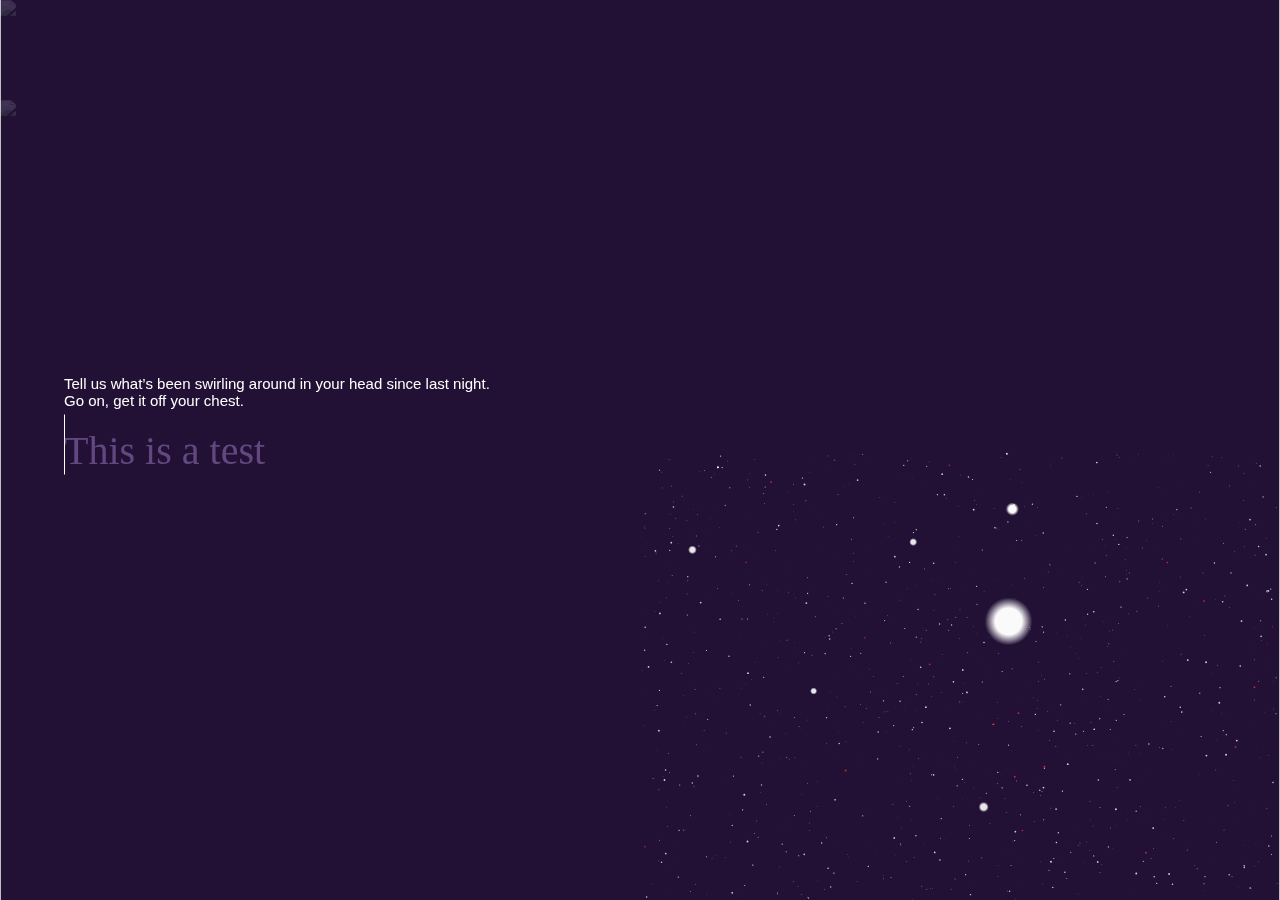
==== index.html @ d690027a "Initial commit" ====
<!DOCTYPE html>
<!--[if lt IE 7]>      <html class="no-js lt-ie9 lt-ie8 lt-ie7"> <![endif]-->
<!--[if IE 7]>         <html class="no-js lt-ie9 lt-ie8"> <![endif]-->
<!--[if IE 8]>         <html class="no-js lt-ie9"> <![endif]-->
<!--[if gt IE 8]>      <html class="no-js"> <!--<![endif]-->
<html>
    <head>
        <meta charset="utf-8">
        <meta http-equiv="X-UA-Compatible" content="IE=edge">
        <title></title>
        <meta name="description" content="">
        <meta name="viewport" content="width=device-width, initial-scale=1">
        <link rel="stylesheet" href="styles.css">
    </head> 
    <body>
        <!--[if lt IE 7]>
            <p class="browsehappy">You are using an <strong>outdated</strong> browser. Please <a href="#">upgrade your browser</a> to improve your experience.</p>
        <![endif]-->
        <div id="container">
            <input type="text" id="feelings-input">
            
            <div id="feelings-container">
                <h5 id="header">Tell us what’s been swirling around in your head since last night.<br>Go on, get it off your chest.</h5>
                <div id="feelings-output">
                    <span id="blinkingCursor"></span>
                    <span id="placeholder"></span>
                </div>
                <!-- <input type="button"> -->
                
            </div>
            <input type="button" class="invisible" id="submit" value="Click & drag to launch it away" onclick="makeDisappear()">
            <div id="black-hole">
                <div id="hole"></div>
                <div class="ring" id="ring1">
                    <svg width="1027" height="1069" viewBox="0 0 1027 1069" fill="none" xmlns="http://www.w3.org/2000/svg">
                        <g opacity="0.5" filter="url(#filter0_f_55_35)">
                        <path d="M965.99 538.472C965.4 755.239 835.222 960.123 613.31 1001.77C492.453 1025.2 365.739 990.265 268.038 917.138C96.9156 793.089 12.4942 560.202 87.4958 358.9C166.506 148.131 393.448 21.5009 614.231 70.5251C676.86 83.9341 736.956 111.228 787.301 150.706C904.679 241.424 966.792 392.499 965.995 538.467L965.99 538.472ZM959.052 538.472C959.518 343.42 807.86 189.873 624.697 145.847C565.076 131.73 502.363 130.635 442.257 142.221C337.589 161.951 241.062 222.769 179.732 310.47C108.124 410.703 78.963 542.851 111.063 662.833C199.701 980.101 584.723 1032.71 817.592 834.811C905.512 760.663 959.855 654.566 959.052 538.472Z" fill="#A2B47B"/>
                        </g>
                        <defs>
                        <filter id="filter0_f_55_35" x="0" y="0" width="1026" height="1069" filterUnits="userSpaceOnUse" color-interpolation-filters="sRGB">
                        <feFlood flood-opacity="0" result="BackgroundImageFix"/>
                        <feBlend mode="normal" in="SourceGraphic" in2="BackgroundImageFix" result="shape"/>
                        <feGaussianBlur stdDeviation="30" result="effect1_foregroundBlur_55_35"/>
                        </filter>
                        </defs>
                    </svg>
                        
                </div>
                <div class="ring" id="ring2">
                    <svg width="1312" height="1396" viewBox="0 0 1312 1396" fill="none" xmlns="http://www.w3.org/2000/svg">
                        <g opacity="0.5" filter="url(#filter0_f_61_37)">
                        <path d="M703.12 101.76C917.85 117.44 1097.21 275.5 1170.48 474.34C1218.03 600.83 1224.51 742.42 1187.82 872.95C1128.97 1084.96 954.64 1254.45 734.6 1288.9C455.31 1332.37 201.89 1154.35 124.42 886.95C78.0398 728.67 98.9098 553.11 176.96 408.63C277.76 217.87 484.44 82.9102 703.12 101.76ZM702.18 113.72C335.52 89.1102 97.8398 473.1 194.95 806.97C248.07 1000.41 414.3 1159.63 618.65 1174.1C822.76 1191.76 1011.8 1060.58 1094.58 877.82C1242.77 563.31 1068.13 146.78 702.17 113.72H702.18Z" fill="#6C767E"/>
                        </g>
                        <defs>
                        <filter id="filter0_f_61_37" x="0" y="0.00439453" width="1311.37" height="1395.43" filterUnits="userSpaceOnUse" color-interpolation-filters="sRGB">
                        <feFlood flood-opacity="0" result="BackgroundImageFix"/>
                        <feBlend mode="normal" in="SourceGraphic" in2="BackgroundImageFix" result="shape"/>
                        <feGaussianBlur stdDeviation="50" result="effect1_foregroundBlur_61_37"/>
                        </filter>
                        </defs>
                        </svg>
                </div>

                <div class="ring" id="ring3">
                    <svg width="1027" height="1069" viewBox="0 0 1027 1069" fill="none" xmlns="http://www.w3.org/2000/svg">
                        <g opacity="0.5" filter="url(#filter0_f_63_38)">
                        <path d="M965.99 538.472C965.4 755.239 835.222 960.124 613.31 1001.77C492.453 1025.2 365.739 990.265 268.038 917.138C96.9156 793.089 12.4942 560.202 87.4958 358.9C166.506 148.131 393.448 21.5009 614.231 70.5251C676.86 83.9341 736.956 111.228 787.301 150.706C904.679 241.424 966.792 392.499 965.995 538.467L965.99 538.472ZM959.052 538.472C959.518 343.42 816.163 152.526 633 108.5C398 64.8312 223.162 180.795 140.5 299C-150.498 706.326 439.598 1156.04 817.592 834.811C905.512 760.663 959.855 654.566 959.052 538.472Z" fill="#7BA6B4"/>
                        </g>
                        <defs>
                        <filter id="filter0_f_63_38" x="0" y="0" width="1026" height="1069" filterUnits="userSpaceOnUse" color-interpolation-filters="sRGB">
                        <feFlood flood-opacity="0" result="BackgroundImageFix"/>
                        <feBlend mode="normal" in="SourceGraphic" in2="BackgroundImageFix" result="shape"/>
                        <feGaussianBlur stdDeviation="30" result="effect1_foregroundBlur_63_38"/>
                        </filter>
                        </defs>
                    </svg>
                </div>
            </div>
            <!-- <div class="clouds"></div> -->
            <img class="clouds" id="clouds1" src="/assets/img/clouds1.png">
            <img class="clouds" id="clouds2" src="/assets/img/clouds2.png">
            <img id="bg" src="/assets/img/space.jpg">
            <!-- <img id="bg" src="https://www.worldatlas.com/upload/5e/f2/0c/7410b51a-cdbe-4a5c-9c04-23a9dba98c10.jpeg"> -->
            
            <canvas id="canvas"></canvas>
        </div>
        
        <script src="letterize.min.js" async defer></script>
        <script src="drag.js" async defer></script>
        <!-- <script src="script.js" async defer></script> -->
        <script src="small-dust.js" async defer></script>
        <!-- <script src="cursor-move-canvas.js" async defer></script> -->
    </body>
</html>
---- styles.css ----
@font-face {
    font-family: Cheltenham;
    src: url(/assets/fonts/NYTCheltenhamLight.otf);
}

@font-face {
    font-family: Franklin Gothic;
    src: url(/assets/fonts/NYTFranklinMedium.otf);
}

:root{
    --cheltenham: 'Cheltenham', Georgia, Times, serif;
    --franklin: 'Franklin Gothic', 'Franklin Gothic Medium', 'Arial Narrow', Helvetica, sans-serif
    
}

#container{
    /* width:100%;
    height: 90vh; */
    width:100vw;
    height:100vh;
    position:fixed;
    top:0px;
    left:0px;
    -moz-osx-font-smoothing: grayscale;
    -webkit-font-smoothing: antialiased;
    font-smoothing: antialiased;
    font-size: 24px;
    scroll-behavior: smooth;
    background: #221135;
    overflow:hidden;
    color: white;
}

h5{
    font-family: var(--franklin);
    font-weight: normal;
    font-size:15px;
    margin: 0px;
    margin-bottom:1em;
    opacity:1;
    transition: 2s;
}

.invisible{
    opacity:0;
}

#feelings-output{
    font-family: var(--cheltenham);
    color:white;
    font-size: 40px;
    /* width: calc(100% - 150px); */
    width:100%;
    /* border:1px solid yellow; */
    /* overflow:hidden; */
    position: absolute;
    top: 50%;
    transform: translateY(-50%);
    user-select: none;;
    cursor: grab;
}

#submit{
    position: fixed;
    bottom: 50px;
    left: 50vw;
    transform:translateX(-50%);
    /* position: absolute; */
    /* bottom: 0px; */
    background:transparent;
    font-size: 15px;
    font-family: var(--franklin);
    color: rgb(191, 178, 232);
    border:0px;
    transition: 2s;
    padding:0px;
    cursor: pointer;
    /* text-decoration: underline; */
    
}


#feelings-output:active{
    cursor:grabbing;
}

#feelings-container{
    /* border:1px solid red; */
    position: absolute;
    top:50%;
    left: 5%;
    width:60%;
    max-width:300px;
    transform:translateY(-50%);
    border-radius: 0px 10000px 10000px 0px;
    height:150px;
    max-width: 550px;
    /* overflow:hidden; */
}

#bg{
    width:100%;
    height:100%;
    position:absolute;
    top:0px;
    left: 0px;
    object-fit: cover;
    z-index:-3;

    width: 100vmax;
    height:100vmax;
    object-fit: cover;
    display:block;
    top:50%;
    left:50%;
    transform:translate(-50%, -50%);
    animation: rotateBg 200s linear infinite;
    /* filter: blur(10px); */
    /* display:none; */
}

canvas{
    position: absolute;
    animation: rotateBg 300s linear infinite;
    z-index: 0;
    left: 50%;
    top: 50%;
    pointer-events: none;
    z-index: -2;
}

.char{
    /* position:relative; */
    /* transition: 200ms ease-in; */
    /* top:0px; */
    /* left:0px; */
    /* display: inline-block; */

    /* animation: rotate 10s linear infinite; */
    /* transform-origin: 50px; */

    
}

#black-hole{
    position:fixed;
    top:50vh;
    left:50vw;
    transform:translate(-50%, -50%);
    width: 0px;
    height:0px;
    z-index:-1;
    transition: 800ms ease-in;
}

#black-hole > * {
    position: absolute;
}

#black-hole #hole{
    width:100%;
    height:100%;
    background:black;
    border-radius:50%;
    box-shadow: 0px 0px 4px #7A767E;
    z-index:1;
}

#black-hole #ring1{
    width: 160%;
    height:160%;
    animation: rotateBlackHole 10s linear infinite;
}

#black-hole #ring2{
    width: 140%;
    height:140%;
    animation: rotateBlackHole 7s linear infinite;
}

#black-hole #ring3{
    width: 170%;
    height:160%;
    animation: rotateBlackHole 7s linear infinite;
}


.ring{
    top:50%;
    left:50%;
    transform:translate(-50%, -50%);
}
.ring svg{
    width:100%;
    height:100%;
}

#black-hole.ready{
    width: 33.33vmin;
    height:33.33vmin;
}

.absolute{
    position:absolute;
    animation: rotate 10s linear infinite;
}

#blinkingCursor{
    height:1.5em;
    width:1px;
    display: inline-block;
    background: white;
    animation: blink 800ms linear infinite;
    transform: translateY(-20%);
    position: absolute;
}

#placeholder{
}

#placeholder::before{
    content:'This is a test';
    color:#a27fcb;
    opacity: 0.5;
    animation:  shufflePlaceholderText 12s linear infinite,
                shufflePlaceholderOpacity 12s linear infinite;
}

#feelings-input{
    position:fixed;
    left:calc(-100vw - 500px);
    top:calc(-100vh - 100px);
}

.clouds{
	/* z-index: 2; */
    /* background:transparent url('/assets/img/clouds.png') repeat top center; */
	animation: move-clouds-back 100s linear infinite;
    width:140%;
    /* height:100%; */
    mix-blend-mode: screen;
    opacity:0.15;
    position:fixed;
    top:0px;
    pointer-events: none;
    z-index:-2;
}

#clouds2{
    animation: move-clouds-back 130s linear infinite reverse;
    top:100px;
}

@keyframes rotate{
    from{
        transform: rotate(0deg);
    }
    to{
        transform: rotate(360deg);
    }
}

@keyframes blink{
    0%{
        opacity:1;
    }
    20%{
        opacity:1;
    }
    30%{
        opacity:0;   
    }
    60%{
        opacity:0
    }
    70%{
        opacity:1 
    }
    /* to{opacity:0} */
}

@keyframes rotateBg{
    0%{
        transform:translate(-50%, -50%) rotate(0deg) scale(1);
    }
    50%{
        transform:translate(-50%, -50%) rotate(180deg) scale(1.6);
    }
    100%{
        transform:translate(-50%, -50%) rotate(360deg) scale(1);
    }
}


@keyframes rotateBlackHole{
    0%{
        transform:translate(-50%, -50%) rotate(0deg) scale(1);
    }
    50%{
        transform:translate(-50%, -50%) rotate(180deg) scale(1.2);
    }
    100%{
        transform:translate(-50%, -50%) rotate(360deg) scale(1);
    }
}


@keyframes shufflePlaceholderOpacity{
    0%{opacity: 0;}
    5%{opacity:1;}
    20%{opacity:1;}
    25%{opacity: 0;}
    30%{ opacity:1;}
    45%{opacity:1;}
    50%{opacity:0;}
    55%{opacity:1;}
    70%{opacity:1;}
    75%{opacity:0;}
    80%{opacity:1;}
    95%{opacity:1;}
    100%{opacity:0;}
}

@keyframes shufflePlaceholderText{
    0%{content: "I’m feeling...";}
    24.9999%{content: "I’m feeling...";}
    25%{content: "Placeholder 2...";}
    49.999%{content: "Placeholder 2...";}
    50%{content: "prompt 3";}
    74.999%{content: "prompt 3";}
    75%{content: "prompt 4";}
    99.999%{content: "prompt 4";}
}



/* @keyframes shufflePlaceholder{
    0%{
        content: "I'm feeling sad...";
        opacity: 0;
    }
    5%{opacity:1;}
    20%{opacity:1;}
    25%{
        content: "I'm feeling defeated...";
        opacity: 0;
    }
    30%{ opacity:1;}
    45%{
        opacity:1;
        content: "I'm feeling defeated...";
    }

    50%{opacity:0;}
    51%{content: "I'm feeling something else..."}
    52%{opacity:0}

    55%{opacity:1;}
    70%{opacity:1;}
    75%{opacity:0;}
    76%{content: "When will it stop..."}
    77%{opacity:0}
    80%{opacity:1;}
    95%{opacity:1;}
    100%{
        opacity:0;
    }
} */



@keyframes move-clouds-back {
	from {
        left:-50vw;
        transform:rotate(0deg)
    }
	to {
        left:50vw;
        transform:rotate(-180deg)
    }
}
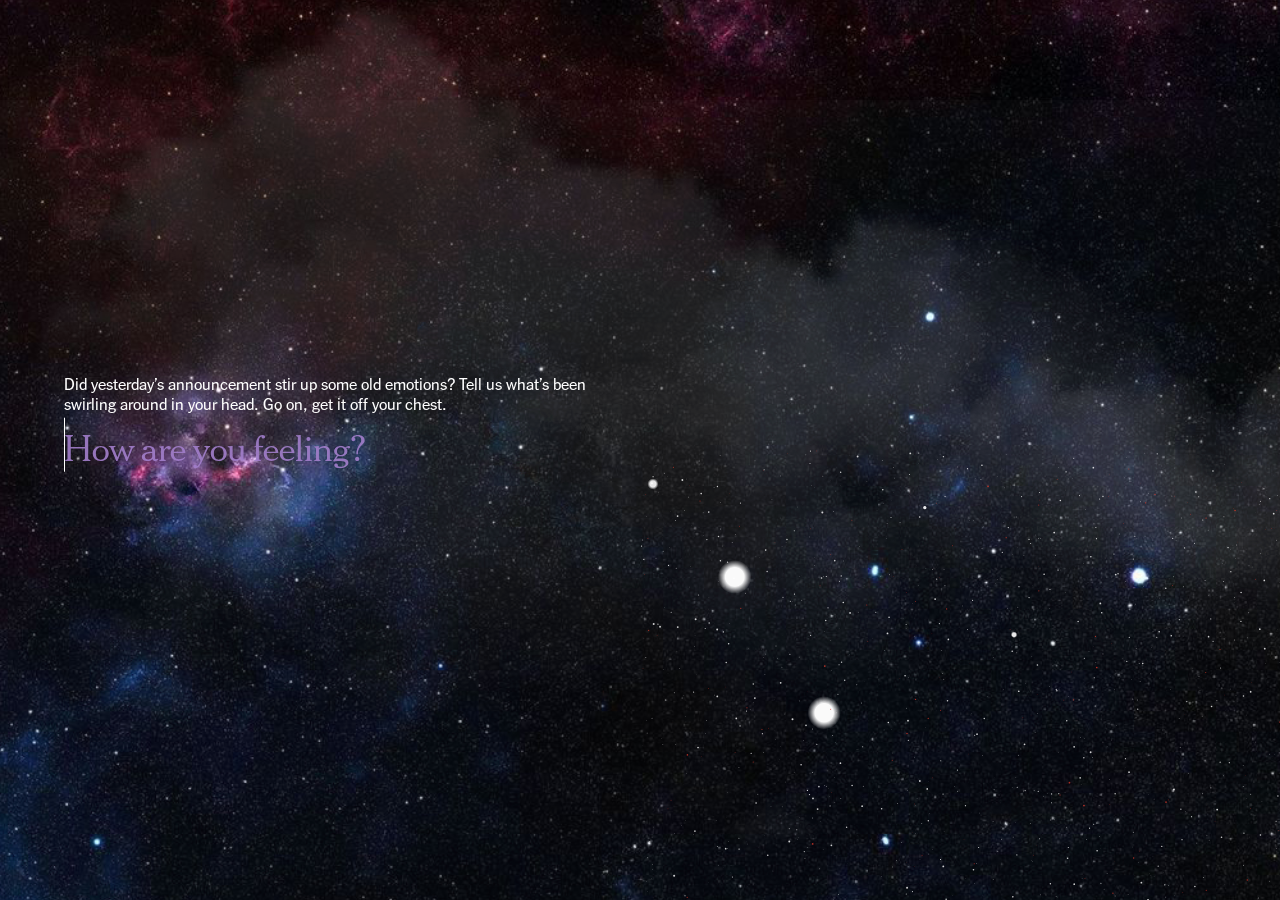
==== commit f399f5fb: "enter to launch" ====
--- a/index.html
+++ b/index.html
@@ -20,7 +20,7 @@
             <input type="text" id="feelings-input">
             
             <div id="feelings-container">
-                <h5 id="header">Tell us what’s been swirling around in your head since last night.<br>Go on, get it off your chest.</h5>
+                <h5 id="header">Did yesterday’s announcement stir up some old emotions? Tell us what’s been swirling around in your head. Go on, get it off your chest.</h5>
                 <div id="feelings-output">
                     <span id="blinkingCursor"></span>
                     <span id="placeholder"></span>
@@ -28,7 +28,7 @@
                 <!-- <input type="button"> -->
                 
             </div>
-            <input type="button" class="invisible" id="submit" value="Click & drag to launch it away" onclick="makeDisappear()">
+            <input type="button" class="invisible" id="submit" value="Click here to launch it away" onclick="triggerLaunch()">
             <div id="black-hole">
                 <div id="hole"></div>
                 <div class="ring" id="ring1">
@@ -86,9 +86,8 @@
         </div>
         
         <script src="letterize.min.js" async defer></script>
-        <script src="drag.js" async defer></script>
-        <!-- <script src="script.js" async defer></script> -->
+        <script src="script.js" async defer></script>
         <script src="small-dust.js" async defer></script>
-        <!-- <script src="cursor-move-canvas.js" async defer></script> -->
+        <script src="cursor-move-canvas.js" async defer></script>
     </body>
 </html>--- a/styles.css
+++ b/styles.css
@@ -35,11 +35,12 @@
 h5{
     font-family: var(--franklin);
     font-weight: normal;
-    font-size:15px;
+    font-size:16px;
     margin: 0px;
     margin-bottom:1em;
     opacity:1;
     transition: 2s;
+    line-height:1.25;
 }
 
 .invisible{
@@ -49,7 +50,7 @@
 #feelings-output{
     font-family: var(--cheltenham);
     color:white;
-    font-size: 40px;
+    font-size: 36px;
     /* width: calc(100% - 150px); */
     width:100%;
     /* border:1px solid yellow; */
@@ -121,26 +122,13 @@
 }
 
 canvas{
-    position: absolute;
+    position: fixed;
     animation: rotateBg 300s linear infinite;
     z-index: 0;
-    left: 50%;
-    top: 50%;
+    left: 50vw !important;
+    top: 50vh !important;
     pointer-events: none;
     z-index: -2;
-}
-
-.char{
-    /* position:relative; */
-    /* transition: 200ms ease-in; */
-    /* top:0px; */
-    /* left:0px; */
-    /* display: inline-block; */
-
-    /* animation: rotate 10s linear infinite; */
-    /* transform-origin: 50px; */
-
-    
 }
 
 #black-hole{
@@ -151,7 +139,7 @@
     width: 0px;
     height:0px;
     z-index:-1;
-    transition: 800ms ease-in;
+    transition: width 900ms ease-in-out, height 900ms ease-in-out;
 }
 
 #black-hole > * {
@@ -220,11 +208,11 @@
 }
 
 #placeholder::before{
-    content:'This is a test';
+    content:'How are you feeling?';
     color:#a27fcb;
-    opacity: 0.5;
-    animation:  shufflePlaceholderText 12s linear infinite,
-                shufflePlaceholderOpacity 12s linear infinite;
+    opacity: 0.9;
+    /* animation:  shufflePlaceholderText 12s linear infinite,
+                shufflePlaceholderOpacity 12s linear infinite; */
 }
 
 #feelings-input{
@@ -240,7 +228,7 @@
     width:140%;
     /* height:100%; */
     mix-blend-mode: screen;
-    opacity:0.15;
+    opacity:0.1;
     position:fixed;
     top:0px;
     pointer-events: none;
@@ -377,6 +365,35 @@
     }
 	to {
         left:50vw;
-        transform:rotate(-180deg)
+        transform:rotate(-20deg)
+    }
+}
+
+
+@media screen and (max-width: 1145px){
+    #feelings-output{
+        font-size: 3.1441vw;
+    }
+}
+
+@media screen and (max-width: 900px){
+    #feelings-container{
+        width: 50%;
+    }
+}
+
+@media screen and (max-width: 740px){
+    h5{
+        position: absolute;
+        top: 0px;
+        left: 0px;
+    }
+    #feelings-container{
+        width: 75%;
+        left: 12.5%;
+        top: 30%;
+    }
+    #feelings-output{
+        font-size: 30px;
     }
 }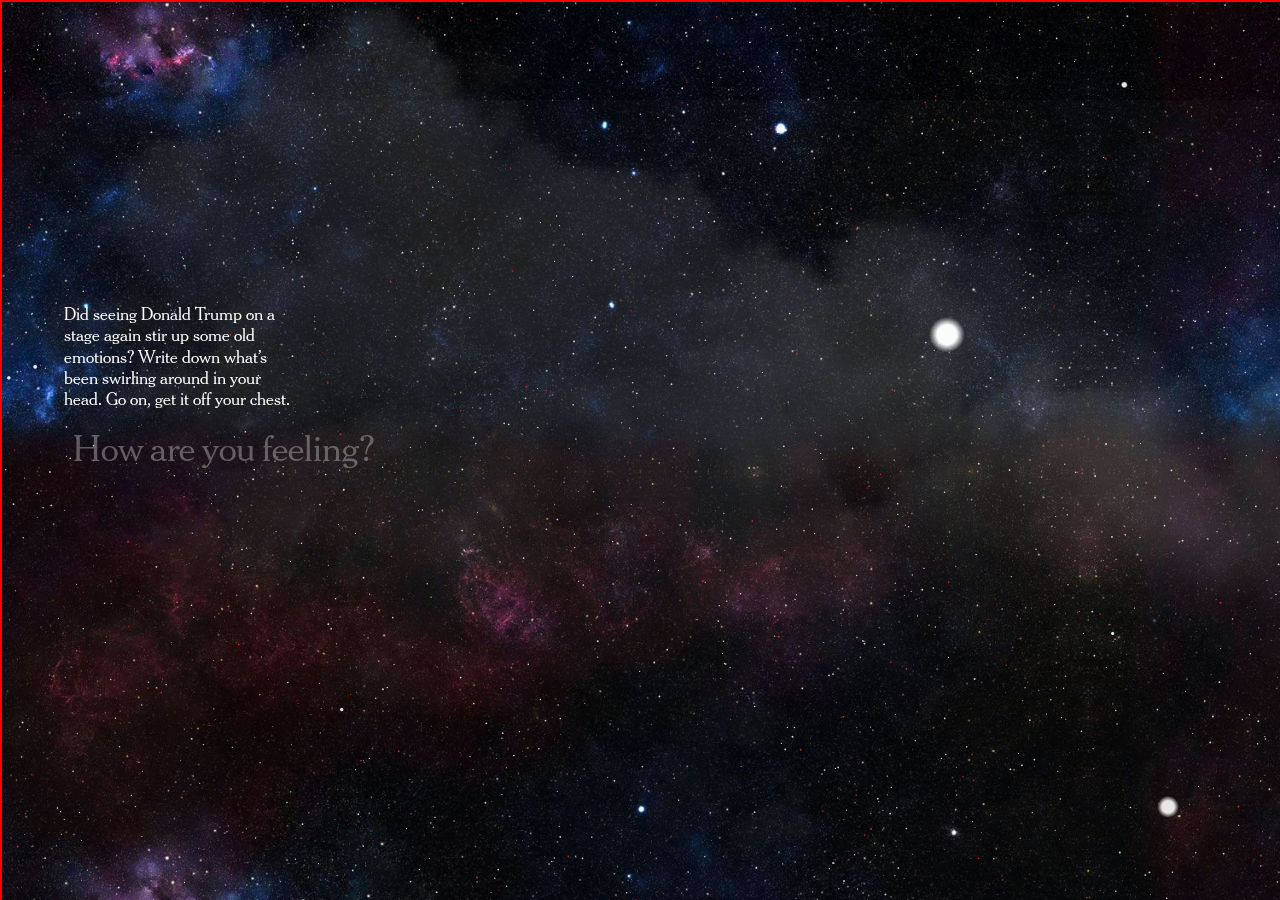
==== commit d39b5f3c: "canvas bugs" ====
--- a/index.html
+++ b/index.html
@@ -17,18 +17,22 @@
             <p class="browsehappy">You are using an <strong>outdated</strong> browser. Please <a href="#">upgrade your browser</a> to improve your experience.</p>
         <![endif]-->
         <div id="container">
-            <input type="text" id="feelings-input">
+            
             
             <div id="feelings-container">
-                <h5 id="header">Did yesterday’s announcement stir up some old emotions? Tell us what’s been swirling around in your head. Go on, get it off your chest.</h5>
-                <div id="feelings-output">
+                <h5 id="header">Did seeing Donald Trump on a stage again stir up some old emotions? Write down what’s been swirling around in your head. Go on, get it off your chest.</h5>
+                <!-- <input type="text" placeholder="How are you feeling?" id="feelings-input"> -->
+                <!-- <div id="feelings-output">
                     <span id="blinkingCursor"></span>
                     <span id="placeholder"></span>
+                </div> -->
+                <!-- <input type="button"> -->
+                <div id="feelings-input">
+                    <div contenteditable="true" id="feelings-output"></div>
+                    <span id="placeholder"></span>
                 </div>
-                <!-- <input type="button"> -->
-                
+                <input type="button" class="invisible" id="submit" value="Send into space" onclick="triggerLaunch()">
             </div>
-            <input type="button" class="invisible" id="submit" value="Click here to launch it away" onclick="triggerLaunch()">
             <div id="black-hole">
                 <div id="hole"></div>
                 <div class="ring" id="ring1">
@@ -79,7 +83,8 @@
             <!-- <div class="clouds"></div> -->
             <img class="clouds" id="clouds1" src="/assets/img/clouds1.png">
             <img class="clouds" id="clouds2" src="/assets/img/clouds2.png">
-            <img id="bg" src="/assets/img/space.jpg">
+            <!-- <img id="bg" src="/assets/img/space.jpg"> -->
+            <div id="bg"></div>
             <!-- <img id="bg" src="https://www.worldatlas.com/upload/5e/f2/0c/7410b51a-cdbe-4a5c-9c04-23a9dba98c10.jpeg"> -->
             
             <canvas id="canvas"></canvas>
--- a/styles.css
+++ b/styles.css
@@ -32,45 +32,34 @@
     color: white;
 }
 
-h5{
-    font-family: var(--franklin);
+h5#header{
+    font-family: var(--cheltenham);
     font-weight: normal;
-    font-size:16px;
+    font-size:17px;
     margin: 0px;
     margin-bottom:1em;
     opacity:1;
-    transition: 2s;
+    transition: opacity 2s;
     line-height:1.25;
-}
-
-.invisible{
+    max-width: 230px;
+    position:absolute;
+    margin-bottom: 1em;
+    transform:translateY(calc(-100% - 1em));
+}
+
+h5#header.invisible,
+#submit.invisible{
     opacity:0;
 }
-
-#feelings-output{
-    font-family: var(--cheltenham);
-    color:white;
-    font-size: 36px;
-    /* width: calc(100% - 150px); */
-    width:100%;
-    /* border:1px solid yellow; */
-    /* overflow:hidden; */
-    position: absolute;
-    top: 50%;
-    transform: translateY(-50%);
-    user-select: none;;
-    cursor: grab;
-}
-
 #submit{
-    position: fixed;
-    bottom: 50px;
-    left: 50vw;
-    transform:translateX(-50%);
+    position: absolute;
+    /* bottom: 50px; */
+    left: 0px;
+    transform:translateY(100%);
     /* position: absolute; */
     /* bottom: 0px; */
     background:transparent;
-    font-size: 15px;
+    font-size: 14px;
     font-family: var(--franklin);
     color: rgb(191, 178, 232);
     border:0px;
@@ -78,13 +67,12 @@
     padding:0px;
     cursor: pointer;
     /* text-decoration: underline; */
-    
-}
-
-
-#feelings-output:active{
-    cursor:grabbing;
-}
+    background: #326891;
+    border-radius: 5px;
+    color: white;
+    padding: 8px 30px;
+}
+
 
 #feelings-container{
     /* border:1px solid red; */
@@ -95,23 +83,26 @@
     max-width:300px;
     transform:translateY(-50%);
     border-radius: 0px 10000px 10000px 0px;
-    height:150px;
+    /* height:150px; */
     max-width: 550px;
     /* overflow:hidden; */
+
+    position:fixed;
 }
 
 #bg{
-    width:100%;
-    height:100%;
+    background-image: url(/assets/img/space.jpg);
+    background-size:100vw;
+    background-repeat:repeat;
     position:absolute;
-    top:0px;
-    left: 0px;
-    object-fit: cover;
+    /* top:0px; */
+    /* left: 0px; */
+    /* object-fit: cover; */
     z-index:-3;
 
-    width: 100vmax;
-    height:100vmax;
-    object-fit: cover;
+    width: 130vmax;
+    height:130vmax;
+    /* object-fit: cover; */
     display:block;
     top:50%;
     left:50%;
@@ -122,13 +113,17 @@
 }
 
 canvas{
-    position: fixed;
-    animation: rotateBg 300s linear infinite;
+    position: absolute;
+    animation: rotateCanvas 300s linear infinite !important;
     z-index: 0;
-    left: 50vw !important;
-    top: 50vh !important;
+    /* left: 50% !important; */
+    /* top: 50% !important; */
     pointer-events: none;
     z-index: -2;
+    border: 2px solid red;
+    top:0px !important;
+    left:0px !important;
+    /* transform:translate(-50%, -50%); */
 }
 
 #black-hole{
@@ -203,28 +198,69 @@
     transform: translateY(-20%);
     position: absolute;
 }
-
 #placeholder{
-}
-
-#placeholder::before{
-    content:'How are you feeling?';
-    color:#a27fcb;
-    opacity: 0.9;
-    /* animation:  shufflePlaceholderText 12s linear infinite,
-                shufflePlaceholderOpacity 12s linear infinite; */
-}
+    position: absolute;
+    top:0px;
+    left:0px;
+}
+
+#placeholder:before{
+    content: ' How are you feeling?';
+    color:#ababab;
+    opacity:0.5;
+    font-family: var(--cheltenham);
+    font-size: 36px;
+    padding-left: 0.25em;
+}
+
+
+
+/* div#feelings-input:focus #placeholder{
+    display:none;
+} */
 
 #feelings-input{
-    position:fixed;
-    left:calc(-100vw - 500px);
-    top:calc(-100vh - 100px);
+    /* position:fixed; */
+    /* left:calc(-100vw - 500px);
+    top:calc(-100vh - 100px); */
+    background: transparent;
+    border:0px;
+    outline: none;
+    border-radius: 0px;
+    color: white;
+    font-family: var(--cheltenham);
+    font-size: 36px;
+    /* border: 1px solid red; */
+    width:100%;
+    position:relative;
+}
+
+#feelings-output{
+    font-family: var(--cheltenham);
+    color:white;
+    font-size: 36px;
+    width:100%;
+    /* position: absolute; */
+    left:0px;
+    /* transform: translateY(-50%); */
+    outline: none;
+    top: 50%;
+}
+
+#feelings-output.hasText + #placeholder{
+    visibility:hidden;
+}
+
+
+#feelings-input::placeholder{
+    color:#ababab;
+    opacity:0.6;
 }
 
 .clouds{
 	/* z-index: 2; */
     /* background:transparent url('/assets/img/clouds.png') repeat top center; */
-	animation: move-clouds-back 100s linear infinite;
+	animation: move-clouds-back 200s linear infinite;
     width:140%;
     /* height:100%; */
     mix-blend-mode: screen;
@@ -236,7 +272,7 @@
 }
 
 #clouds2{
-    animation: move-clouds-back 130s linear infinite reverse;
+    animation: move-clouds-back 260s linear infinite reverse;
     top:100px;
 }
 
@@ -273,10 +309,22 @@
         transform:translate(-50%, -50%) rotate(0deg) scale(1);
     }
     50%{
-        transform:translate(-50%, -50%) rotate(180deg) scale(1.6);
+        transform:translate(-50%, -50%) rotate(180deg) scale(1.8);
     }
     100%{
         transform:translate(-50%, -50%) rotate(360deg) scale(1);
+    }
+}
+
+@keyframes rotateCanvas{
+    0%{
+        transform:rotate(0deg) scale(1.3);
+    }
+    50%{
+        transform:rotate(180deg) scale(1.8);
+    }
+    100%{
+        transform:rotate(360deg) scale(1.3);
     }
 }
 
@@ -359,19 +407,23 @@
 
 
 @keyframes move-clouds-back {
-	from {
+	0% {
         left:-50vw;
         transform:rotate(0deg)
     }
-	to {
+	50% {
         left:50vw;
         transform:rotate(-20deg)
     }
-}
-
-
-@media screen and (max-width: 1145px){
-    #feelings-output{
+    100% {
+        left:-50vw;
+        transform:rotate(0deg)
+    }
+}
+
+
+/* @media screen and (max-width: 1145px){
+    #feelings-input{
         font-size: 3.1441vw;
     }
 }
@@ -380,20 +432,31 @@
     #feelings-container{
         width: 50%;
     }
-}
+} */
 
 @media screen and (max-width: 740px){
-    h5{
-        position: absolute;
-        top: 0px;
-        left: 0px;
+    #placeholder:before{
+        content: "I’m feeling...";
+    }
+    h5#header{
+        position: static;
+        transform: translateY(0px);
     }
     #feelings-container{
         width: 75%;
         left: 12.5%;
-        top: 30%;
+        top: 60px;
     }
     #feelings-output{
         font-size: 30px;
     }
-}+    #feelings-container{
+        transform: translateY(0px);
+    }
+    #black-hole.ready {
+        width: 75vmin;
+        height: 75vmin;
+        max-width: 300px;
+        max-height: 300px;
+    }
+}
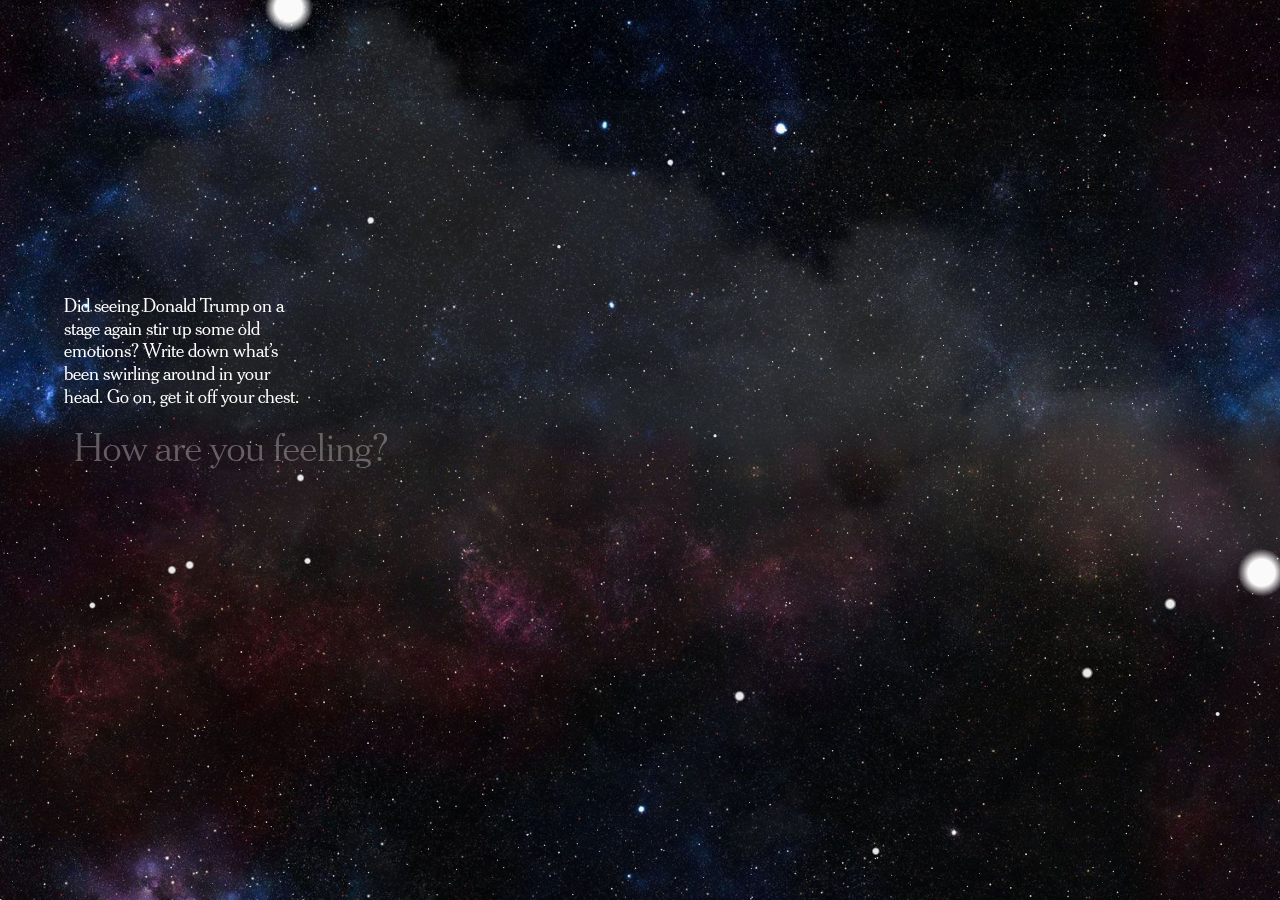
==== commit 0406fca9: "larger type" ====
--- a/index.html
+++ b/index.html
@@ -48,6 +48,7 @@
                         </filter>
                         </defs>
                     </svg>
+                    <!-- <img src="/assets/img/ring1.png"> -->
                         
                 </div>
                 <div class="ring" id="ring2">
@@ -63,6 +64,7 @@
                         </filter>
                         </defs>
                         </svg>
+                        <!-- <img src="/assets/img/ring2.png"> -->
                 </div>
 
                 <div class="ring" id="ring3">
@@ -78,6 +80,7 @@
                         </filter>
                         </defs>
                     </svg>
+                    <!-- <img src="/assets/img/ring1.png"> -->
                 </div>
             </div>
             <!-- <div class="clouds"></div> -->
--- a/styles.css
+++ b/styles.css
@@ -1,6 +1,12 @@
 @font-face {
     font-family: Cheltenham;
     src: url(/assets/fonts/NYTCheltenhamLight.otf);
+}
+
+@font-face {
+    font-family: Cheltenham;
+    src: url(/assets/fonts/NYTCheltenhamExtraLight.otf);
+    font-weight: 300;
 }
 
 @font-face {
@@ -12,6 +18,10 @@
     --cheltenham: 'Cheltenham', Georgia, Times, serif;
     --franklin: 'Franklin Gothic', 'Franklin Gothic Medium', 'Arial Narrow', Helvetica, sans-serif
     
+}
+
+body{
+    background: black;
 }
 
 #container{
@@ -27,9 +37,12 @@
     font-smoothing: antialiased;
     font-size: 24px;
     scroll-behavior: smooth;
-    background: #221135;
+    /* background: #221135; */
+    background: black;
     overflow:hidden;
     color: white;
+    opacity: 1;
+    transition: opacity 800ms;
 }
 
 h5#header{
@@ -45,6 +58,7 @@
     position:absolute;
     margin-bottom: 1em;
     transform:translateY(calc(-100% - 1em));
+    -webkit-transform:translateY(calc(-100% - 1em));
 }
 
 h5#header.invisible,
@@ -56,6 +70,7 @@
     /* bottom: 50px; */
     left: 0px;
     transform:translateY(100%);
+    -webkit-transform: translateY(100%);
     /* position: absolute; */
     /* bottom: 0px; */
     background:transparent;
@@ -82,6 +97,7 @@
     width:60%;
     max-width:300px;
     transform:translateY(-50%);
+    -webkit-transform:translateY(-50%);
     border-radius: 0px 10000px 10000px 0px;
     /* height:150px; */
     max-width: 550px;
@@ -92,38 +108,33 @@
 
 #bg{
     background-image: url(/assets/img/space.jpg);
-    background-size:100vw;
+    background-size:100vmax;
     background-repeat:repeat;
     position:absolute;
-    /* top:0px; */
-    /* left: 0px; */
-    /* object-fit: cover; */
     z-index:-3;
 
     width: 130vmax;
     height:130vmax;
-    /* object-fit: cover; */
     display:block;
     top:50%;
     left:50%;
     transform:translate(-50%, -50%);
+    -webkit-transform: translate(-50%, -50%);
     animation: rotateBg 200s linear infinite;
-    /* filter: blur(10px); */
-    /* display:none; */
+    filter: blur(0px);
+    transition: filter 800ms;
 }
 
 canvas{
     position: absolute;
     animation: rotateCanvas 300s linear infinite !important;
     z-index: 0;
-    /* left: 50% !important; */
-    /* top: 50% !important; */
+    filter: blur(0px);
     pointer-events: none;
     z-index: -2;
-    border: 2px solid red;
     top:0px !important;
     left:0px !important;
-    /* transform:translate(-50%, -50%); */
+    transition: filter 800ms;
 }
 
 #black-hole{
@@ -131,6 +142,7 @@
     top:50vh;
     left:50vw;
     transform:translate(-50%, -50%);
+    -webkit-transform: translate(-50%, -50%);
     width: 0px;
     height:0px;
     z-index:-1;
@@ -173,8 +185,9 @@
     top:50%;
     left:50%;
     transform:translate(-50%, -50%);
-}
-.ring svg{
+    -webkit-transform:translate(-50%, -50%);
+}
+.ring svg, .ring img{
     width:100%;
     height:100%;
 }
@@ -182,6 +195,12 @@
 #black-hole.ready{
     width: 33.33vmin;
     height:33.33vmin;
+}
+
+#black-hole.done{
+    transition: width 500ms ease-in, height 500ms ease-in;
+    transform: translate(-50%, -50%) rotate(1000deg);
+    -webkit-transform: translate(-50%, -50%) rotate(1000deg);
 }
 
 .absolute{
@@ -196,6 +215,7 @@
     background: white;
     animation: blink 800ms linear infinite;
     transform: translateY(-20%);
+    -webkit-transform: translateY(-20%);
     position: absolute;
 }
 #placeholder{
@@ -213,16 +233,7 @@
     padding-left: 0.25em;
 }
 
-
-
-/* div#feelings-input:focus #placeholder{
-    display:none;
-} */
-
 #feelings-input{
-    /* position:fixed; */
-    /* left:calc(-100vw - 500px);
-    top:calc(-100vh - 100px); */
     background: transparent;
     border:0px;
     outline: none;
@@ -230,7 +241,6 @@
     color: white;
     font-family: var(--cheltenham);
     font-size: 36px;
-    /* border: 1px solid red; */
     width:100%;
     position:relative;
 }
@@ -240,9 +250,7 @@
     color:white;
     font-size: 36px;
     width:100%;
-    /* position: absolute; */
     left:0px;
-    /* transform: translateY(-50%); */
     outline: none;
     top: 50%;
 }
@@ -258,11 +266,8 @@
 }
 
 .clouds{
-	/* z-index: 2; */
-    /* background:transparent url('/assets/img/clouds.png') repeat top center; */
 	animation: move-clouds-back 200s linear infinite;
     width:140%;
-    /* height:100%; */
     mix-blend-mode: screen;
     opacity:0.1;
     position:fixed;
@@ -276,6 +281,16 @@
     top:100px;
 }
 
+#container.done .clouds,
+#container.done #bg,
+#container.done canvas{
+    filter: blur(15px);
+}
+
+#container.gone{
+    opacity:0;
+}
+
 @keyframes rotate{
     from{
         transform: rotate(0deg);
@@ -332,12 +347,15 @@
 @keyframes rotateBlackHole{
     0%{
         transform:translate(-50%, -50%) rotate(0deg) scale(1);
+        -webkit-transform:translate(-50%, -50%) rotate(0deg) scale(1);
     }
     50%{
         transform:translate(-50%, -50%) rotate(180deg) scale(1.2);
+        -webkit-transform:translate(-50%, -50%) rotate(180deg) scale(1.2);
     }
     100%{
         transform:translate(-50%, -50%) rotate(360deg) scale(1);
+        -webkit-transform:translate(-50%, -50%) rotate(360deg) scale(1);
     }
 }
 
@@ -434,6 +452,20 @@
     }
 } */
 
+@media screen and (min-width: 1200px){
+    h5#header{
+        font-size: 1.416vw;
+        max-width: 19.167vw;
+    }
+    #feelings-input, #feelings-output, #placeholder:before{
+        font-size: 3vw;
+    }
+    #placeholder:before, #feelings-input, #feelings-output{
+        font-weight: 300;
+    }
+
+}
+
 @media screen and (max-width: 740px){
     #placeholder:before{
         content: "I’m feeling...";
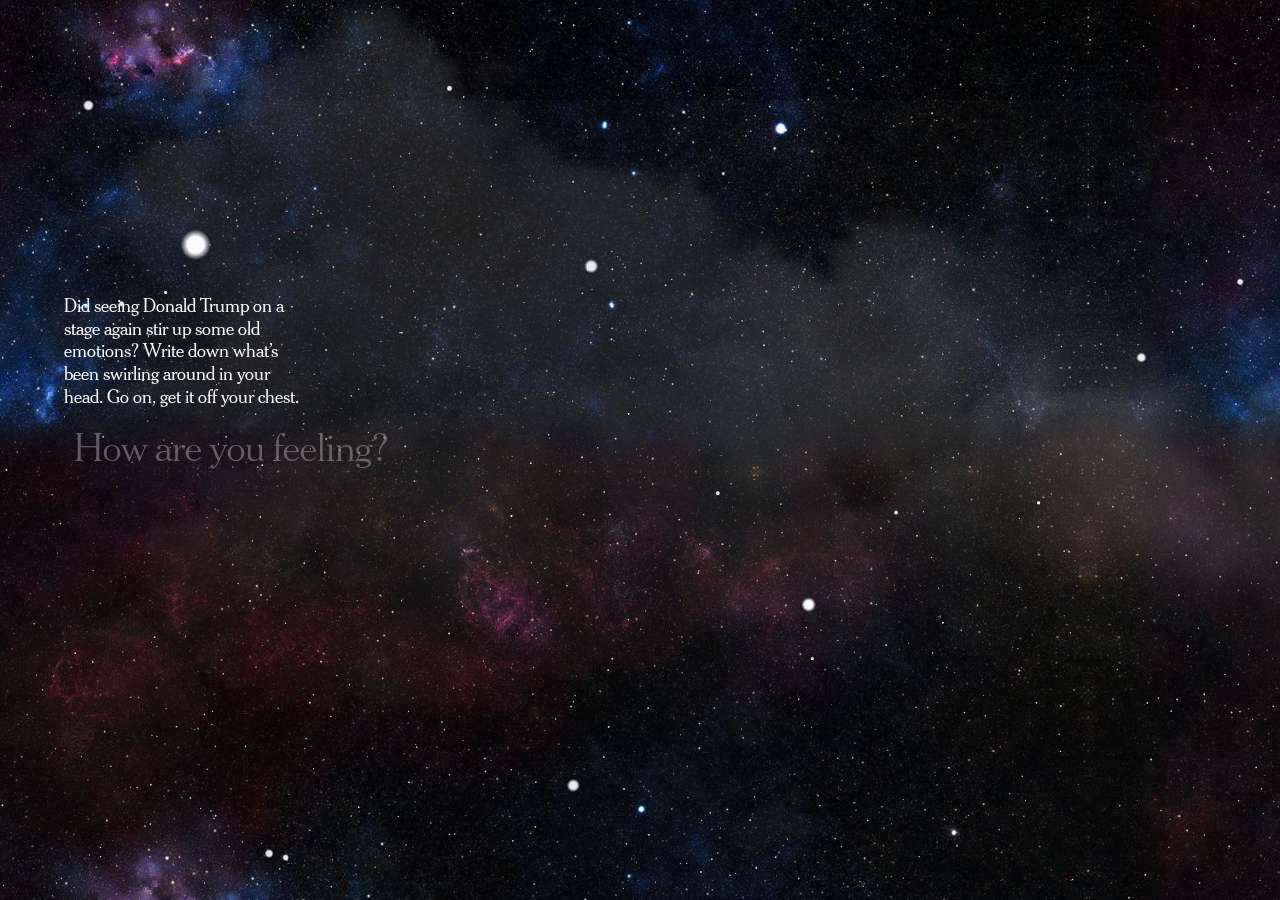
==== commit db9dea9d: "button style fixed" ====
--- a/index.html
+++ b/index.html
@@ -13,20 +13,12 @@
         <link rel="stylesheet" href="styles.css">
     </head> 
     <body>
-        <!--[if lt IE 7]>
-            <p class="browsehappy">You are using an <strong>outdated</strong> browser. Please <a href="#">upgrade your browser</a> to improve your experience.</p>
-        <![endif]-->
+
         <div id="container">
             
             
             <div id="feelings-container">
                 <h5 id="header">Did seeing Donald Trump on a stage again stir up some old emotions? Write down what’s been swirling around in your head. Go on, get it off your chest.</h5>
-                <!-- <input type="text" placeholder="How are you feeling?" id="feelings-input"> -->
-                <!-- <div id="feelings-output">
-                    <span id="blinkingCursor"></span>
-                    <span id="placeholder"></span>
-                </div> -->
-                <!-- <input type="button"> -->
                 <div id="feelings-input">
                     <div contenteditable="true" id="feelings-output"></div>
                     <span id="placeholder"></span>
@@ -36,7 +28,7 @@
             <div id="black-hole">
                 <div id="hole"></div>
                 <div class="ring" id="ring1">
-                    <svg width="1027" height="1069" viewBox="0 0 1027 1069" fill="none" xmlns="http://www.w3.org/2000/svg">
+                    <!-- <svg width="1027" height="1069" viewBox="0 0 1027 1069" fill="none" xmlns="http://www.w3.org/2000/svg">
                         <g opacity="0.5" filter="url(#filter0_f_55_35)">
                         <path d="M965.99 538.472C965.4 755.239 835.222 960.123 613.31 1001.77C492.453 1025.2 365.739 990.265 268.038 917.138C96.9156 793.089 12.4942 560.202 87.4958 358.9C166.506 148.131 393.448 21.5009 614.231 70.5251C676.86 83.9341 736.956 111.228 787.301 150.706C904.679 241.424 966.792 392.499 965.995 538.467L965.99 538.472ZM959.052 538.472C959.518 343.42 807.86 189.873 624.697 145.847C565.076 131.73 502.363 130.635 442.257 142.221C337.589 161.951 241.062 222.769 179.732 310.47C108.124 410.703 78.963 542.851 111.063 662.833C199.701 980.101 584.723 1032.71 817.592 834.811C905.512 760.663 959.855 654.566 959.052 538.472Z" fill="#A2B47B"/>
                         </g>
@@ -47,12 +39,12 @@
                         <feGaussianBlur stdDeviation="30" result="effect1_foregroundBlur_55_35"/>
                         </filter>
                         </defs>
-                    </svg>
-                    <!-- <img src="/assets/img/ring1.png"> -->
+                    </svg> -->
+                    <img src="/assets/img/ring1.png">
                         
                 </div>
                 <div class="ring" id="ring2">
-                    <svg width="1312" height="1396" viewBox="0 0 1312 1396" fill="none" xmlns="http://www.w3.org/2000/svg">
+                    <!-- <svg width="1312" height="1396" viewBox="0 0 1312 1396" fill="none" xmlns="http://www.w3.org/2000/svg">
                         <g opacity="0.5" filter="url(#filter0_f_61_37)">
                         <path d="M703.12 101.76C917.85 117.44 1097.21 275.5 1170.48 474.34C1218.03 600.83 1224.51 742.42 1187.82 872.95C1128.97 1084.96 954.64 1254.45 734.6 1288.9C455.31 1332.37 201.89 1154.35 124.42 886.95C78.0398 728.67 98.9098 553.11 176.96 408.63C277.76 217.87 484.44 82.9102 703.12 101.76ZM702.18 113.72C335.52 89.1102 97.8398 473.1 194.95 806.97C248.07 1000.41 414.3 1159.63 618.65 1174.1C822.76 1191.76 1011.8 1060.58 1094.58 877.82C1242.77 563.31 1068.13 146.78 702.17 113.72H702.18Z" fill="#6C767E"/>
                         </g>
@@ -63,12 +55,12 @@
                         <feGaussianBlur stdDeviation="50" result="effect1_foregroundBlur_61_37"/>
                         </filter>
                         </defs>
-                        </svg>
-                        <!-- <img src="/assets/img/ring2.png"> -->
+                        </svg> -->
+                        <img src="/assets/img/ring2.png">
                 </div>
 
                 <div class="ring" id="ring3">
-                    <svg width="1027" height="1069" viewBox="0 0 1027 1069" fill="none" xmlns="http://www.w3.org/2000/svg">
+                    <!-- <svg width="1027" height="1069" viewBox="0 0 1027 1069" fill="none" xmlns="http://www.w3.org/2000/svg">
                         <g opacity="0.5" filter="url(#filter0_f_63_38)">
                         <path d="M965.99 538.472C965.4 755.239 835.222 960.124 613.31 1001.77C492.453 1025.2 365.739 990.265 268.038 917.138C96.9156 793.089 12.4942 560.202 87.4958 358.9C166.506 148.131 393.448 21.5009 614.231 70.5251C676.86 83.9341 736.956 111.228 787.301 150.706C904.679 241.424 966.792 392.499 965.995 538.467L965.99 538.472ZM959.052 538.472C959.518 343.42 816.163 152.526 633 108.5C398 64.8312 223.162 180.795 140.5 299C-150.498 706.326 439.598 1156.04 817.592 834.811C905.512 760.663 959.855 654.566 959.052 538.472Z" fill="#7BA6B4"/>
                         </g>
@@ -79,8 +71,8 @@
                         <feGaussianBlur stdDeviation="30" result="effect1_foregroundBlur_63_38"/>
                         </filter>
                         </defs>
-                    </svg>
-                    <!-- <img src="/assets/img/ring1.png"> -->
+                    </svg> -->
+                    <img src="/assets/img/ring1.png">
                 </div>
             </div>
             <!-- <div class="clouds"></div> -->
@@ -96,6 +88,6 @@
         <script src="letterize.min.js" async defer></script>
         <script src="script.js" async defer></script>
         <script src="small-dust.js" async defer></script>
-        <script src="cursor-move-canvas.js" async defer></script>
+        <!-- <script src="cursor-move-canvas.js" async defer></script> -->
     </body>
 </html>--- a/styles.css
+++ b/styles.css
@@ -25,8 +25,6 @@
 }
 
 #container{
-    /* width:100%;
-    height: 90vh; */
     width:100vw;
     height:100vh;
     position:fixed;
@@ -37,7 +35,6 @@
     font-smoothing: antialiased;
     font-size: 24px;
     scroll-behavior: smooth;
-    /* background: #221135; */
     background: black;
     overflow:hidden;
     color: white;
@@ -65,14 +62,12 @@
 #submit.invisible{
     opacity:0;
 }
+
 #submit{
     position: absolute;
-    /* bottom: 50px; */
     left: 0px;
     transform:translateY(100%);
     -webkit-transform: translateY(100%);
-    /* position: absolute; */
-    /* bottom: 0px; */
     background:transparent;
     font-size: 14px;
     font-family: var(--franklin);
@@ -81,16 +76,15 @@
     transition: 2s;
     padding:0px;
     cursor: pointer;
-    /* text-decoration: underline; */
     background: #326891;
     border-radius: 5px;
     color: white;
     padding: 8px 30px;
-}
-
+    outline: none;
+    -webkit-appearance: none;
+}
 
 #feelings-container{
-    /* border:1px solid red; */
     position: absolute;
     top:50%;
     left: 5%;
@@ -99,10 +93,7 @@
     transform:translateY(-50%);
     -webkit-transform:translateY(-50%);
     border-radius: 0px 10000px 10000px 0px;
-    /* height:150px; */
     max-width: 550px;
-    /* overflow:hidden; */
-
     position:fixed;
 }
 
@@ -123,6 +114,7 @@
     animation: rotateBg 200s linear infinite;
     filter: blur(0px);
     transition: filter 800ms;
+    pointer-events: none;
 }
 
 canvas{
@@ -180,7 +172,6 @@
     animation: rotateBlackHole 7s linear infinite;
 }
 
-
 .ring{
     top:50%;
     left:50%;
@@ -208,16 +199,7 @@
     animation: rotate 10s linear infinite;
 }
 
-#blinkingCursor{
-    height:1.5em;
-    width:1px;
-    display: inline-block;
-    background: white;
-    animation: blink 800ms linear infinite;
-    transform: translateY(-20%);
-    -webkit-transform: translateY(-20%);
-    position: absolute;
-}
+
 #placeholder{
     position: absolute;
     top:0px;
@@ -300,24 +282,6 @@
     }
 }
 
-@keyframes blink{
-    0%{
-        opacity:1;
-    }
-    20%{
-        opacity:1;
-    }
-    30%{
-        opacity:0;   
-    }
-    60%{
-        opacity:0
-    }
-    70%{
-        opacity:1 
-    }
-    /* to{opacity:0} */
-}
 
 @keyframes rotateBg{
     0%{
@@ -360,70 +324,6 @@
 }
 
 
-@keyframes shufflePlaceholderOpacity{
-    0%{opacity: 0;}
-    5%{opacity:1;}
-    20%{opacity:1;}
-    25%{opacity: 0;}
-    30%{ opacity:1;}
-    45%{opacity:1;}
-    50%{opacity:0;}
-    55%{opacity:1;}
-    70%{opacity:1;}
-    75%{opacity:0;}
-    80%{opacity:1;}
-    95%{opacity:1;}
-    100%{opacity:0;}
-}
-
-@keyframes shufflePlaceholderText{
-    0%{content: "I’m feeling...";}
-    24.9999%{content: "I’m feeling...";}
-    25%{content: "Placeholder 2...";}
-    49.999%{content: "Placeholder 2...";}
-    50%{content: "prompt 3";}
-    74.999%{content: "prompt 3";}
-    75%{content: "prompt 4";}
-    99.999%{content: "prompt 4";}
-}
-
-
-
-/* @keyframes shufflePlaceholder{
-    0%{
-        content: "I'm feeling sad...";
-        opacity: 0;
-    }
-    5%{opacity:1;}
-    20%{opacity:1;}
-    25%{
-        content: "I'm feeling defeated...";
-        opacity: 0;
-    }
-    30%{ opacity:1;}
-    45%{
-        opacity:1;
-        content: "I'm feeling defeated...";
-    }
-
-    50%{opacity:0;}
-    51%{content: "I'm feeling something else..."}
-    52%{opacity:0}
-
-    55%{opacity:1;}
-    70%{opacity:1;}
-    75%{opacity:0;}
-    76%{content: "When will it stop..."}
-    77%{opacity:0}
-    80%{opacity:1;}
-    95%{opacity:1;}
-    100%{
-        opacity:0;
-    }
-} */
-
-
-
 @keyframes move-clouds-back {
 	0% {
         left:-50vw;
@@ -439,18 +339,6 @@
     }
 }
 
-
-/* @media screen and (max-width: 1145px){
-    #feelings-input{
-        font-size: 3.1441vw;
-    }
-}
-
-@media screen and (max-width: 900px){
-    #feelings-container{
-        width: 50%;
-    }
-} */
 
 @media screen and (min-width: 1200px){
     h5#header{
